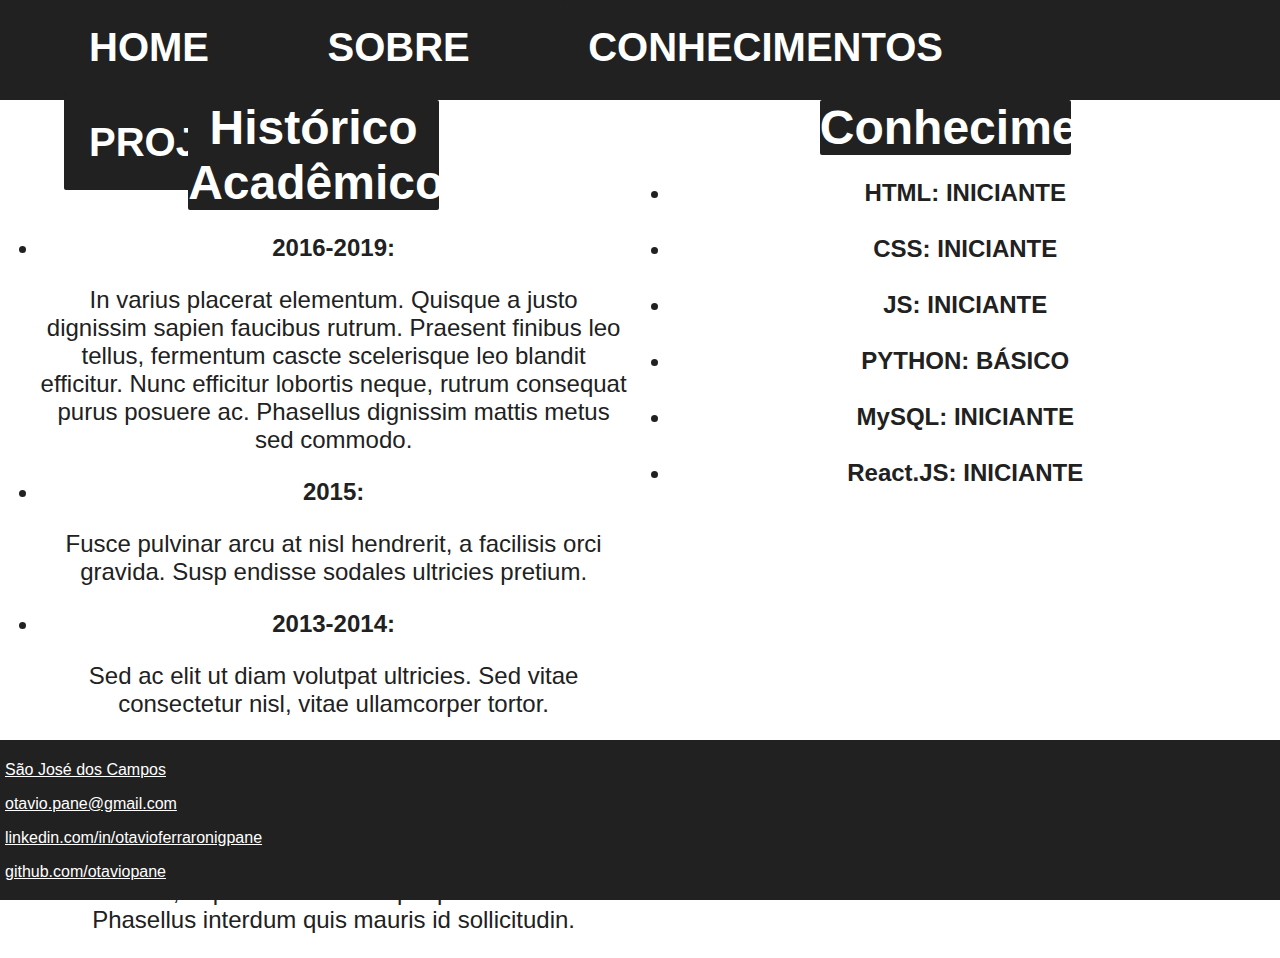
==== src/p_conhecimentos.html @ 69c1485c "Adicionando boxes/divisorias responsivas em todas as pags e no footer do index." ====
<!doctype html>
<html>

<head>
    <meta charset='utf-8'>
    <link rel="stylesheet" type="text/css" href="./css/main.css">
    <title>Otavio Ferraroni G. Pane</title>
</head>

<body>
    <header class="menu-principal">
        <div class="botoes">
            <a href="index.html"><button class=btn-home>HOME</button></a>
            <a href="p_sobre.html"><button class=btn-sobre>SOBRE</button></a>
            <a href="p_conhecimentos.html"><button class=btn-conhecimentos>CONHECIMENTOS</button></a>
            <a href="p_projetos.html"><button class=btn-projetos >PROJETOS</button></a>
        </div>
    </header>

    
    <section class=div_responsiva>
        <h1 class=titulos>Histórico Acadêmico:</h1>
            <ul>
                <li>2016-2019:</li>
                    <p>In varius placerat elementum. 
                        Quisque a justo dignissim sapien faucibus rutrum. 
                        Praesent finibus leo tellus, 
                        fermentum cascte scelerisque leo blandit efficitur. 
                        Nunc efficitur lobortis neque, rutrum consequat purus posuere ac. 
                        Phasellus dignissim mattis metus sed commodo. 
                        </p>
                <li>2015:</li>
                        <p>Fusce pulvinar arcu at nisl hendrerit, a facilisis orci gravida. 
                        Susp endisse sodales ultricies pretium. </p>
                <li>2013-2014:</li>
                        <p>Sed ac elit ut diam volutpat ultricies. 
                        Sed vitae consectetur nisl, vitae ullamcorper tortor.</p>
                <li>2003-2012:</li>
                        <p>Nullam vitae neque fermentum magna scelerisque pellentesque et ac nunc. 
                        Mauris vehicula nisi massa, ut feugiat diam vulputate eget. 
                        Phasellus condimentum mauris eros, ut pulvinar est suscipit quis. 
                        Nulla facilisi. Phasellus interdum quis mauris id sollicitudin.</p>
            </ul>
    </section>

    <section class=div_responsiva>
            <h1 class=titulos>Conhecimentos:</h1>
                <ul>
                    <li>HTML: INICIANTE</li><br>
                    <li>CSS: INICIANTE</li><br>
                    <li>JS: INICIANTE</li><br>
                    <li>PYTHON: BÁSICO</li><br>
                    <li>MySQL: INICIANTE</li><br>
                    <li>React.JS: INICIANTE</li><br>
                        
                </ul>
    </section>



    <footer class="roda-pe">
        <p><a href="https://www.google.com/maps/place/Sao+Jose+dos+Campos" target="_blank">São José dos Campos</a></p>
        <p><a href="mailto:otavio.pane@gmail.com" target="_blank">otavio.pane@gmail.com</a></p>
        <p><a href="https://www.linkedin.com/in/otavioferraronigpane/" target="_blank">linkedin.com/in/otavioferraronigpane</a></p>
        <p><a href="https://www.github.com/otaviopane" target="_blank">github.com/otaviopane</a></p>
    </footer>

</body>

</html>
---- src/css/main.css ----
/*Foto pessoal*/
/* #foto3x4 {
  display: inline-block;
  margin-right: 5%;
  width: 350px;
  height: 450px;
} */

/*Fonte das Paginas*/
* {
  font-family: Helvetica;
  color: rgb(33, 33, 33);
}

body {
  width: 100%;
  height: 100%;
  margin: 0 auto;
}

/*Header e Botões*/
.menu-principal {
  width: 100%;
  background-color: rgb(33, 33, 33);
  height: 100px;
}

.botoes button {
  display: inline-block;
  margin: auto;
  margin-left: 5%;
  padding: 25px;
  background-color: rgb(33, 33, 33);
  color: white;
  border: none;
  border-radius: 2px;
  font-size: 40px;
  font-weight: bold;
}

/* Responsividade*/
/* Divisão da tela responsiva em dois blocos*/
.div_responsiva {
  display: inline-block;
  box-sizing: border-box;
  width: 49%;
  height: auto;
  border-style: none;
  vertical-align: top;
  font-size: 1.5em;
  text-align: center;
}
.div_responsiva_header {
  display: inline-block;
  box-sizing: border-box;
  width: 25%;
  height: auto;
  border-style: none;
  vertical-align: top;
  font-size: 1.5em;
  text-align: center;
}
.div_responsiva_footer {
  display: inline-block;
  box-sizing: border-box;
  width: 33%;
  height: auto;
  border-style: none;
  vertical-align: top;
  font-size: 1.5em;
  text-align: center;
}

/* Imagem responsiva dentro do bloco*/
.img_responsiva {
  display: block;
  width: 33%;
  margin: auto;
  text-align: center;
}

/* Responsividade < 600px*/
@media (max-width: 600px) {
  .div_responsiva {
    display: block;
    width: 100%;
    height: auto;
  }

  .img_responsiva {
    display: block;
    width: 90%;
    height: auto;
  }
}

/*Titulos e Destaques*/

.titulos {
  background-color: rgb(33, 33, 33);
  width: 40%;
  text-align: center;
  margin: auto;
  color: white;
  border: none;
  border-radius: 2px;
}

.t70px {
  font-size: 70px;
  margin-top: 5%;
  font-weight: bold;
}

.t60px {
  font-size: 60px;
  margin-left: 10%;
  font-weight: bold;
}

.t55px {
  font-size: 55px;
  margin-left: 8%;
  font-weight: bold;
}

.t45px {
  font-size: 45px;
  margin-left: 15%;
  font-weight: bold;
}

li {
  font-weight: bold;
}

/*Footer e Links externos*/
.roda-pe {
  padding: 5px;
  color: white;
  background-color: rgb(33, 33, 33);
  width: 100%;
  height: 150px;
  position: absolute;
  bottom: 0;
}

a {
  color: white;
}
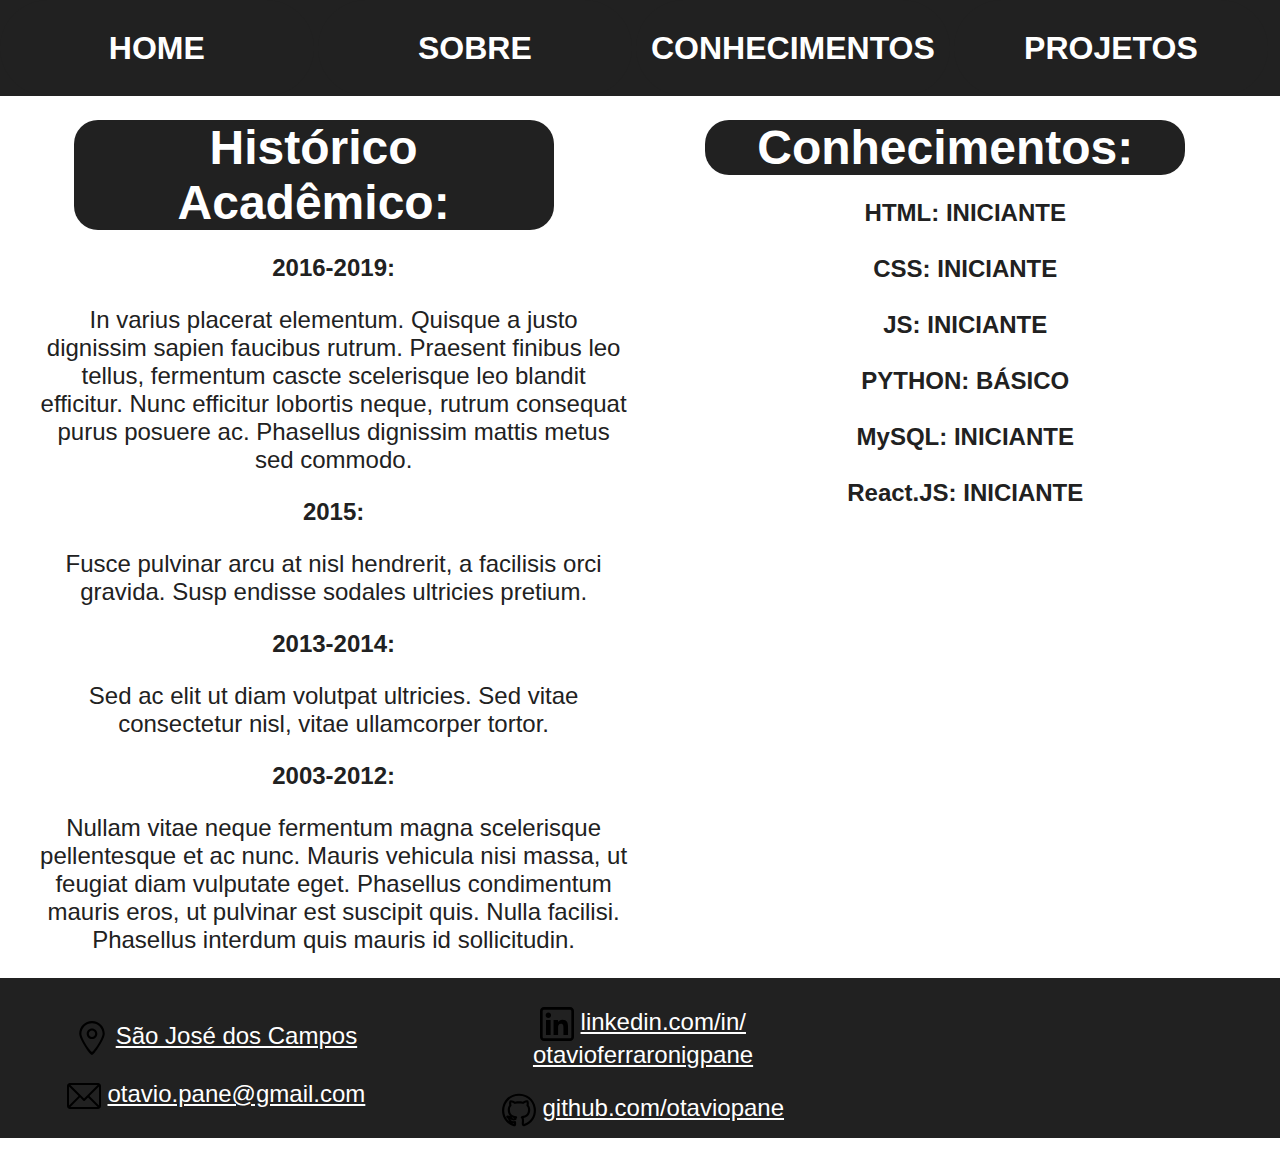
==== commit f08940f0: "Ajustando posição do header e footer em todas paginas. Ajustando tamanho e posição dos titulos do ho" ====
--- a/src/p_conhecimentos.html
+++ b/src/p_conhecimentos.html
@@ -10,10 +10,10 @@
 <body>
     <header class="menu-principal">
         <div class="botoes">
-            <a href="index.html"><button class=btn-home>HOME</button></a>
-            <a href="p_sobre.html"><button class=btn-sobre>SOBRE</button></a>
-            <a href="p_conhecimentos.html"><button class=btn-conhecimentos>CONHECIMENTOS</button></a>
-            <a href="p_projetos.html"><button class=btn-projetos >PROJETOS</button></a>
+            <a href="index.html"><button class=div_responsiva_header>HOME</button></a>
+            <a href="p_sobre.html"><button class=div_responsiva_header>SOBRE</button></a>
+            <a href="p_conhecimentos.html"><button class=div_responsiva_header>CONHECIMENTOS</button></a>
+            <a href="p_projetos.html"><button class=div_responsiva_header>PROJETOS</button></a>
         </div>
     </header>
 
@@ -58,11 +58,19 @@
 
 
 
-    <footer class="roda-pe">
-        <p><a href="https://www.google.com/maps/place/Sao+Jose+dos+Campos" target="_blank">São José dos Campos</a></p>
-        <p><a href="mailto:otavio.pane@gmail.com" target="_blank">otavio.pane@gmail.com</a></p>
-        <p><a href="https://www.linkedin.com/in/otavioferraronigpane/" target="_blank">linkedin.com/in/otavioferraronigpane</a></p>
-        <p><a href="https://www.github.com/otaviopane" target="_blank">github.com/otaviopane</a></p>
+    <footer class="roda-pe" >
+        <div class=div_responsiva_footer>
+        <p><img class=img_responsiva_footer src="img/big-map.svg" alt='Icone Mapa'/>
+            <a href="https://www.google.com/maps/place/Sao+Jose+dos+Campos" target="_blank">São José dos Campos</a></p>
+        <p><img class=img_responsiva_footer src="img/email.svg" alt='Icone Email'/>
+            <a href="mailto:otavio.pane@gmail.com" target="_blank">otavio.pane@gmail.com</a></p>
+        </div>
+        <div class=div_responsiva_footer>
+        <p><img class=img_responsiva_footer src="img/linkedin.svg" alt='Icone LinkedIn'/>
+            <a href="https://www.linkedin.com/in/otavioferraronigpane/" target="_blank">linkedin.com/in/<br>otavioferraronigpane</a></p>
+        <p><img class=img_responsiva_footer src="img/github.svg" alt='Icone GitHub'/>
+            <a href="https://www.github.com/otaviopane" target="_blank">github.com/otaviopane</a></p>
+        </div>
     </footer>
 
 </body>
--- a/src/css/main.css
+++ b/src/css/main.css
@@ -1,11 +1,3 @@
-/*Foto pessoal*/
-/* #foto3x4 {
-  display: inline-block;
-  margin-right: 5%;
-  width: 350px;
-  height: 450px;
-} */
-
 /*Fonte das Paginas*/
 * {
   font-family: Helvetica;
@@ -22,19 +14,16 @@
 .menu-principal {
   width: 100%;
   background-color: rgb(33, 33, 33);
-  height: 100px;
+  height: 6em;
+  vertical-align: middle;
 }
 
 .botoes button {
-  display: inline-block;
   margin: auto;
-  margin-left: 5%;
-  padding: 25px;
   background-color: rgb(33, 33, 33);
   color: white;
   border: none;
-  border-radius: 2px;
-  font-size: 40px;
+  border-radius: 2em;
   font-weight: bold;
 }
 
@@ -50,14 +39,32 @@
   font-size: 1.5em;
   text-align: center;
 }
+.div_responsiva_index {
+  display: inline-block;
+  box-sizing: border-box;
+  width: 69%;
+  height: 25em;
+  border-style: none;
+  vertical-align: top;
+  font-size: 1.5em;
+  text-align: center;
+}
+.div_responsiva_foto {
+  display: inline-block;
+  box-sizing: border-box;
+  width: 30%;
+  height: auto;
+  border-style: none;
+  text-align: center;
+}
 .div_responsiva_header {
   display: inline-block;
   box-sizing: border-box;
-  width: 25%;
-  height: auto;
+  width: 24.5%;
+  height: 3em;
   border-style: none;
-  vertical-align: top;
-  font-size: 1.5em;
+  vertical-align: middle;
+  font-size: 2em;
   text-align: center;
 }
 .div_responsiva_footer {
@@ -66,7 +73,7 @@
   width: 33%;
   height: auto;
   border-style: none;
-  vertical-align: top;
+  vertical-align: middle;
   font-size: 1.5em;
   text-align: center;
 }
@@ -74,7 +81,18 @@
 /* Imagem responsiva dentro do bloco*/
 .img_responsiva {
   display: block;
-  width: 33%;
+  width: 50%;
+  margin: auto;
+  margin-top: 40%;
+  text-align: center;
+  border-radius: 2em;
+}
+
+.img_responsiva_footer {
+  display: inline-block;
+  vertical-align: middle;
+  width: 8%;
+  size: auto;
   margin: auto;
   text-align: center;
 }
@@ -85,6 +103,12 @@
     display: block;
     width: 100%;
     height: auto;
+  }
+
+  .div_responsiva_header {
+    display: block;
+    width: 49%;
+    background-color: rgb(33, 33, 33);
   }
 
   .img_responsiva {
@@ -98,40 +122,57 @@
 
 .titulos {
   background-color: rgb(33, 33, 33);
-  width: 40%;
+  width: 10em;
   text-align: center;
   margin: auto;
+  margin-top: 0.5em;
   color: white;
   border: none;
-  border-radius: 2px;
+  border-radius: 0.5em;
 }
 
-.t70px {
-  font-size: 70px;
-  margin-top: 5%;
+.t1 {
+  font-size: 3em;
+  margin-top: 8%;
   font-weight: bold;
 }
 
-.t60px {
-  font-size: 60px;
-  margin-left: 10%;
+.t2 {
+  font-size: 2.5em;
+  margin-left: 35%;
   font-weight: bold;
 }
 
-.t55px {
-  font-size: 55px;
-  margin-left: 8%;
+.t3 {
+  font-size: 2.5em;
+  margin-left: 20%;
   font-weight: bold;
 }
 
-.t45px {
-  font-size: 45px;
-  margin-left: 15%;
+.t4 {
+  font-size: 2em;
+  margin-left: 40%;
+  font-weight: bold;
+}
+.t5 {
+  font-size: 2.8em;
+  text-align: center;
+  font-weight: bold;
+}
+.t6 {
+  font-size: 2em;
+  text-align: center;
+  font-weight: none;
+}
+.t7 {
+  font-size: 1.9em;
+  text-align: center;
   font-weight: bold;
 }
 
 li {
   font-weight: bold;
+  list-style: none;
 }
 
 /*Footer e Links externos*/
@@ -141,7 +182,7 @@
   background-color: rgb(33, 33, 33);
   width: 100%;
   height: 150px;
-  position: absolute;
+  position:fixed
   bottom: 0;
 }
 
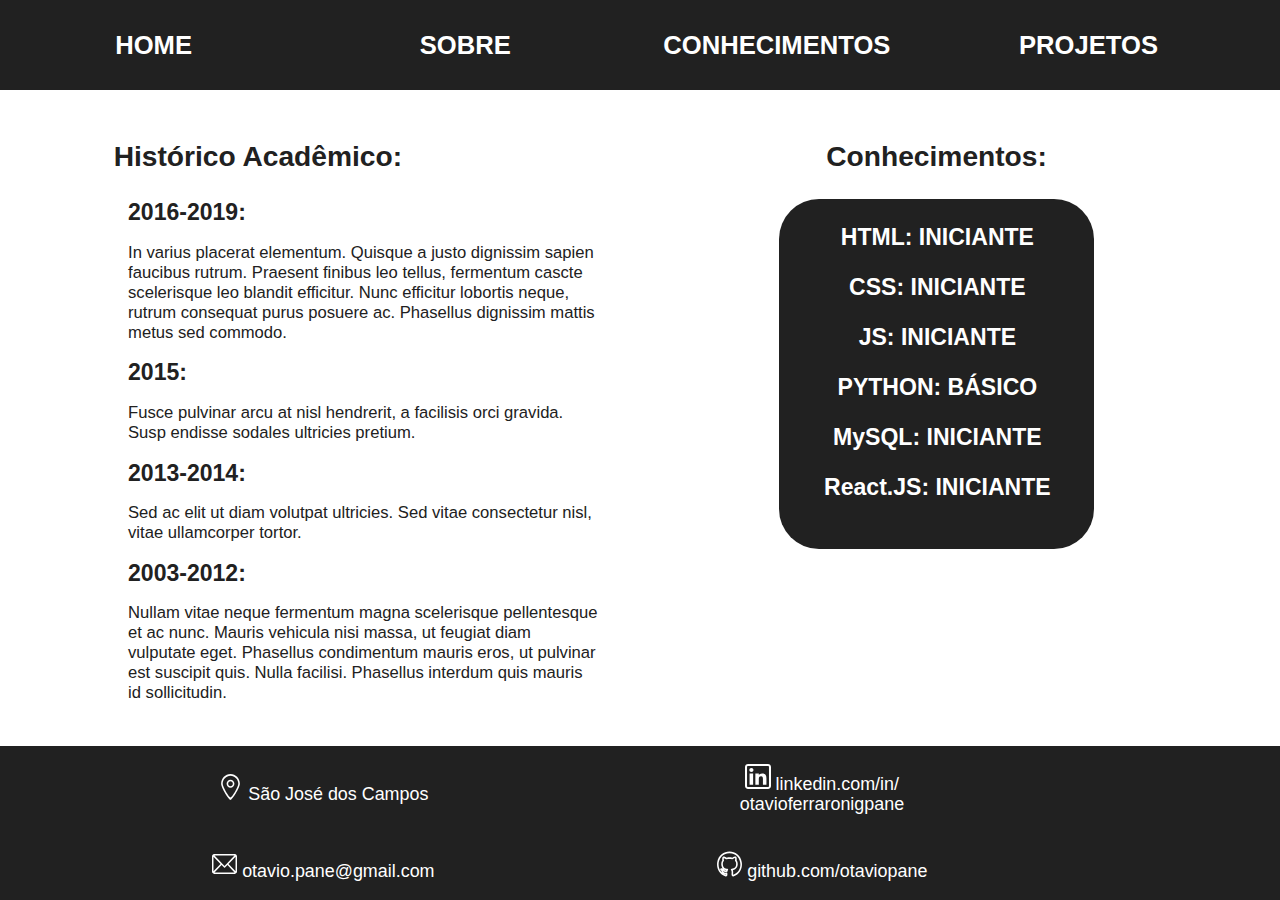
==== commit 9b4ba5db: "Reajustado layout pagina 'conhecimentos'(grid)" ====
--- a/src/p_conhecimentos.html
+++ b/src/p_conhecimentos.html
@@ -3,76 +3,82 @@
 
 <head>
     <meta charset='utf-8'>
+    <meta name="viewport" content="width=device-width, initial-scale=1.0">
     <link rel="stylesheet" type="text/css" href="./css/main.css">
     <title>Otavio Ferraroni G. Pane</title>
 </head>
 
 <body>
-    <header class="menu-principal">
-        <div class="botoes">
-            <a href="index.html"><button class=div_responsiva_header>HOME</button></a>
-            <a href="p_sobre.html"><button class=div_responsiva_header>SOBRE</button></a>
-            <a href="p_conhecimentos.html"><button class=div_responsiva_header>CONHECIMENTOS</button></a>
-            <a href="p_projetos.html"><button class=div_responsiva_header>PROJETOS</button></a>
-        </div>
-    </header>
+    <div class="grid_conheci">
+        <header>
+            <div class="botoes">
+                <a href="index.html"><button class=menu_responsivo>HOME</button></a>
+                <a href="p_sobre.html"><button class=menu_responsivo>SOBRE</button></a>
+                <a href="p_conhecimentos.html"><button class=menu_responsivo>CONHECIMENTOS</button></a>
+                <a href="p_projetos.html"><button class=menu_responsivo>PROJETOS</button></a>
+            </div>
+        </header>
+    
+        <section class="hist_acad">
+            <h1 class="co">Histórico Acadêmico:</h1>
+                <ul>
+                    <li>2016-2019:</li>
+                        <p>In varius placerat elementum. 
+                            Quisque a justo dignissim sapien faucibus rutrum. 
+                            Praesent finibus leo tellus, 
+                            fermentum cascte scelerisque leo blandit efficitur. 
+                            Nunc efficitur lobortis neque, rutrum consequat purus posuere ac. 
+                            Phasellus dignissim mattis metus sed commodo. 
+                            </p>
+                    <li>2015:</li>
+                            <p>Fusce pulvinar arcu at nisl hendrerit, a facilisis orci gravida. 
+                            Susp endisse sodales ultricies pretium. </p>
+                    <li>2013-2014:</li>
+                            <p>Sed ac elit ut diam volutpat ultricies. 
+                            Sed vitae consectetur nisl, vitae ullamcorper tortor.</p>
+                    <li>2003-2012:</li>
+                            <p>Nullam vitae neque fermentum magna scelerisque pellentesque et ac nunc. 
+                            Mauris vehicula nisi massa, ut feugiat diam vulputate eget. 
+                            Phasellus condimentum mauris eros, ut pulvinar est suscipit quis. 
+                            Nulla facilisi. Phasellus interdum quis mauris id sollicitudin.</p>
+                </ul>
+        </section>
 
-    
-    <section class=div_responsiva>
-        <h1 class=titulos>Histórico Acadêmico:</h1>
-            <ul>
-                <li>2016-2019:</li>
-                    <p>In varius placerat elementum. 
-                        Quisque a justo dignissim sapien faucibus rutrum. 
-                        Praesent finibus leo tellus, 
-                        fermentum cascte scelerisque leo blandit efficitur. 
-                        Nunc efficitur lobortis neque, rutrum consequat purus posuere ac. 
-                        Phasellus dignissim mattis metus sed commodo. 
-                        </p>
-                <li>2015:</li>
-                        <p>Fusce pulvinar arcu at nisl hendrerit, a facilisis orci gravida. 
-                        Susp endisse sodales ultricies pretium. </p>
-                <li>2013-2014:</li>
-                        <p>Sed ac elit ut diam volutpat ultricies. 
-                        Sed vitae consectetur nisl, vitae ullamcorper tortor.</p>
-                <li>2003-2012:</li>
-                        <p>Nullam vitae neque fermentum magna scelerisque pellentesque et ac nunc. 
-                        Mauris vehicula nisi massa, ut feugiat diam vulputate eget. 
-                        Phasellus condimentum mauris eros, ut pulvinar est suscipit quis. 
-                        Nulla facilisi. Phasellus interdum quis mauris id sollicitudin.</p>
-            </ul>
-    </section>
-
-    <section class=div_responsiva>
-            <h1 class=titulos>Conhecimentos:</h1>
-                <ul>
-                    <li>HTML: INICIANTE</li><br>
-                    <li>CSS: INICIANTE</li><br>
-                    <li>JS: INICIANTE</li><br>
-                    <li>PYTHON: BÁSICO</li><br>
-                    <li>MySQL: INICIANTE</li><br>
-                    <li>React.JS: INICIANTE</li><br>
-                        
-                </ul>
-    </section>
+        <section class="t_conhecimentos">
+                <h1 class="co">Conhecimentos:</h1>
+                    <div class="conhecimentos">
+                        <ul>
+                            <li class=co_list>HTML: INICIANTE</li><br>
+                            <li class=co_list>CSS: INICIANTE</li><br>
+                            <li class=co_list>JS: INICIANTE</li><br>
+                            <li class=co_list>PYTHON: BÁSICO</li><br>
+                            <li class=co_list>MySQL: INICIANTE</li><br>
+                            <li class=co_list>React.JS: INICIANTE</li><br>
+                        </ul>
+                    </div>
+        </section>
 
 
 
-    <footer class="roda-pe" >
-        <div class=div_responsiva_footer>
-        <p><img class=img_responsiva_footer src="img/big-map.svg" alt='Icone Mapa'/>
-            <a href="https://www.google.com/maps/place/Sao+Jose+dos+Campos" target="_blank">São José dos Campos</a></p>
-        <p><img class=img_responsiva_footer src="img/email.svg" alt='Icone Email'/>
-            <a href="mailto:otavio.pane@gmail.com" target="_blank">otavio.pane@gmail.com</a></p>
-        </div>
-        <div class=div_responsiva_footer>
-        <p><img class=img_responsiva_footer src="img/linkedin.svg" alt='Icone LinkedIn'/>
-            <a href="https://www.linkedin.com/in/otavioferraronigpane/" target="_blank">linkedin.com/in/<br>otavioferraronigpane</a></p>
-        <p><img class=img_responsiva_footer src="img/github.svg" alt='Icone GitHub'/>
-            <a href="https://www.github.com/otaviopane" target="_blank">github.com/otaviopane</a></p>
-        </div>
-    </footer>
-
+        <footer>
+            <div class=mp>
+                <p><img class=lmp src="img/big-map.svg" alt='Icone Mapa'/>
+                <a href="https://www.google.com/maps/place/Sao+Jose+dos+Campos" target="_blank">São José dos Campos</a></p>
+            </div>
+            <div class="ma">
+                <p><img class=lma src="img/email.svg" alt='Icone Email'/>
+                <a href="mailto:otavio.pane@gmail.com" target="_blank">otavio.pane@gmail.com</a></p>
+            </div>
+            <div class=ld>
+                <p><img class=lld src="img/linkedin.svg" alt='Icone LinkedIn'/>
+                <a href="https://www.linkedin.com/in/otavioferraronigpane/" target="_blank">linkedin.com/in/<br>otavioferraronigpane</a></p>
+            </div>
+            <div class="gh">    
+                <p><img class=lgh src="img/github.svg" alt='Icone GitHub'/>
+                <a href="https://www.github.com/otaviopane" target="_blank">github.com/otaviopane</a></p>
+            </div>
+        </footer>
+    </div>
 </body>
 
 </html>--- a/src/css/main.css
+++ b/src/css/main.css
@@ -1,4 +1,8 @@
-/*Fonte das Paginas*/
+/* ----------------------------------------------Geral----------------------------------------------------*/
+
+/* -------------------------------------------Fontes-------------------------------------------------*/
+
+/*------------------------------------------Fonte das Paginas------------------------------------------*/
 * {
   font-family: Helvetica;
   color: rgb(33, 33, 33);
@@ -10,182 +14,621 @@
   margin: 0 auto;
 }
 
-/*Header e Botões*/
-.menu-principal {
-  width: 100%;
+/*------------------------------------------Titulos e Destaques------------------------------------------*/
+
+h1 {
+  font-size: 2.2vw;
+  font-weight: bold;
+}
+
+p {
+  font-size: 1.4vw;
+  font-weight: normal;
+}
+
+/* ---------------------------Home---------------------------------*/
+.t1 {
+  font-size: 4vw;
+  margin-left: 10vw;
+  margin-top: 8vh;
+  font-weight: bold;
+}
+
+.t2 {
+  font-size: 3.5vw;
+  margin-left: 20vw;
+  font-weight: bold;
+}
+
+.t3 {
+  font-size: 3.5vw;
+  margin-left: 15vw;
+  margin-top: 8vh;
+  font-weight: bold;
+}
+
+.t4 {
+  font-size: 3vw;
+  margin-left: 25vw;
+  font-weight: bold;
+}
+
+/* ---------------------------Sobre---------------------------------*/
+.ts1 {
+  font-size: 3vw;
+  text-align: center;
+  font-weight: bold;
+}
+.ts2 {
+  font-size: 2.2vw;
+  text-align: center;
+  font-weight: none;
+}
+.ts3 {
+  font-size: 2.3vw;
+  text-align: center;
+  font-weight: bold;
+}
+
+/* ------------------------Conhecimentos----------------------------*/
+li {
+  font-size: 1.8vw;
+  font-weight: bold;
+  list-style: none;
+}
+
+ul > p {
+  font-size: 1.3vw;
+  font-weight: normal;
+}
+/* --------------------------Projetos------------------------------*/
+
+.pj_list{
+  font-size: 2.2vw;
+  font-weight: bold;
+
+}
+
+/* ---------------------------Footer---------------------------------*/
+a {
+  color: white;
+  text-decoration: none;
+}
+
+/* -------------------------------------------Grids-------------------------------------------------*/
+.grid_home {
+  display: grid;
+  width: 100vw;
+  height: 100vh;
+  grid-template-columns: 7fr 3fr;
+  grid-template-areas:
+    "h h"
+    "ab1 ft"
+    "ab2 ft"
+    "ab3 ft"
+    "ab4 ft"
+    "f f";
+}
+.grid_sobre {
+  display: grid;
+  width: 100vw;
+  height: 100vh;
+  grid-template-columns: 1fr 9fr 0.5fr 9fr 1fr;
+  grid-template-areas:
+    "h h h h h"
+    ". sobre sobre sobre ."
+    ". vd . exp ."
+    ". int int int ."
+    "esp esp esp esp esp"
+    "f f f f f";
+}
+.grid_conheci {
+  display: grid;
+  width: 100vw;
+  height: 100vh;
+  grid-template-columns: 1fr 9fr 0.5fr 9fr 1fr;
+  grid-template-areas:
+    "h h h h h"
+    ". ha . co ."
+    "f f f f f";
+}
+.grid_proj {
+  display: grid;
+  width: 100vw;
+  height: 100vh;
+  grid-template-columns: 1fr 9fr 1fr 9fr 1fr;
+  grid-template-areas:
+    "h h h h h"
+    ". pj . re ."
+    "f f f f f";
+}
+
+/* -------------------------------------------Header-------------------------------------------------*/
+header {
   background-color: rgb(33, 33, 33);
-  height: 6em;
-  vertical-align: middle;
+  height: 10vw;
+  max-height: 10vh;
+  grid-area: h;
 }
 
 .botoes button {
-  margin: auto;
   background-color: rgb(33, 33, 33);
   color: white;
+  width: 24vw;
+  font-weight: bold;
+}
+.menu_responsivo {
+  display: inline-block;
+  width: 50vh;
+  height: 10vw;
+  max-height: 10vh;
+  border-style: none;
+  font-size: min(max(12px, 2vw), 40px);
+}
+/* -------------------------------------------Home-------------------------------------------------*/
+.abertura_responsiva_1 {
+  grid-area: ab1;
+  margin-top: 2vw;
+  height: 10vh;
+}
+.abertura_responsiva_2 {
+  grid-area: ab2;
+  height: 10vh;
+}
+.abertura_responsiva_3 {
+  grid-area: ab3;
+  margin-top: 2vw;
+  height: 10vh;
+}
+.abertura_responsiva_4 {
+  grid-area: ab4;
+  height: 10vh;
+  margin-bottom: 8em;
+}
+.div_responsiva_foto {
+  grid-area: ft;
+  align-self: center;
+  justify-content: center;
+}
+.foto_responsiva {
+  width: 70%;
+  border-radius: 2em;
+}
+/* -------------------------------------------Sobre-------------------------------------------------*/
+.ab_sobre {
+  grid-area: sobre;
+  margin: 2vw;
+  height: auto;
+}
+.vida {
+  grid-area: vd;
+  height: auto;
+  margin: 5vh;
+  margin-top: 0;
+  margin-bottom: 1vh;
+}
+.exp_prof {
+  grid-area: exp;
+  height: auto;
+  margin: 5vh;
+  margin-top: 0;
+  margin-bottom: 1vh;
+}
+.interess {
+  grid-area: int;
+  height: auto;
+  margin: 5vh;
+  margin-top: 0;
+}
+/* ---------------------------------------Conhecimentos---------------------------------------------*/
+.hist_acad {
+  grid-area: ha;
+  margin: 2vw;
+  height: auto;
+}
+.t_conhecimentos {
+  grid-area: co;
+  margin: 2vw;
+  height: auto;
+  text-align: center;
+}
+.conhecimentos {
+  background-color: rgb(33, 33, 33);
+  margin: auto;
+  margin-bottom: 10vw;
   border: none;
   border-radius: 2em;
-  font-weight: bold;
-}
-
-/* Responsividade*/
-/* Divisão da tela responsiva em dois blocos*/
-.div_responsiva {
-  display: inline-block;
-  box-sizing: border-box;
-  width: 49%;
-  height: auto;
-  border-style: none;
-  vertical-align: top;
+  display: table;
+  margin: 0px auto 0px auto;
+  padding: 5px;
+  font-size: 20px;
+}
+.co_list {
+  margin: auto;
+  color: white;
+  margin-right: 3vw;
+}
+.co {
+  margin: 2vw;
+}
+/* ---------------------------------------Projetos---------------------------------------------*/
+.projetos {
+  grid-area: pj;
+  margin: 2vw;
+  height: auto;
+}
+.realizados {
+  grid-area: re;
+  margin: 2vw;
+  height: auto;
+  text-align: center;
+}
+.tp {
+  font-size: 3vw;
+}
+.img_responsiva {
+  height: 200px;
+  width: 300px;
+  border-radius: 2em;
+}
+/* -------------------------------------------Footer-------------------------------------------------*/
+footer {
+  grid-area: f;
+  color: white;
+  background-color: rgb(33, 33, 33);
+  display: grid;
+  width: 100vw;
+  height: 1fr;
+  grid-template-columns: 6;
+  grid-template-rows: 2;
+  grid-template-areas:
+    "lmp mp lld ld cm cm"
+    "lma ma lgh gh cm cm";
+}
+
+.esp {
+  grid-area: esp;
+  height: 30vh;
+}
+
+.ma {
+  height: auto;
+  align-self: center;
   font-size: 1.5em;
   text-align: center;
-}
-.div_responsiva_index {
-  display: inline-block;
-  box-sizing: border-box;
-  width: 69%;
-  height: 25em;
-  border-style: none;
-  vertical-align: top;
+  grid-area: ma;
+}
+.mp {
+  height: auto;
+  align-self: center;
   font-size: 1.5em;
   text-align: center;
-}
-.div_responsiva_foto {
-  display: inline-block;
-  box-sizing: border-box;
-  width: 30%;
-  height: auto;
-  border-style: none;
-  text-align: center;
-}
-.div_responsiva_header {
-  display: inline-block;
-  box-sizing: border-box;
-  width: 24.5%;
-  height: 3em;
-  border-style: none;
-  vertical-align: middle;
-  font-size: 2em;
-  text-align: center;
-}
-.div_responsiva_footer {
-  display: inline-block;
-  box-sizing: border-box;
-  width: 33%;
-  height: auto;
-  border-style: none;
-  vertical-align: middle;
+  grid-area: mp;
+}
+.ld {
+  height: auto;
+  align-self: center;
   font-size: 1.5em;
   text-align: center;
-}
-
-/* Imagem responsiva dentro do bloco*/
-.img_responsiva {
-  display: block;
-  width: 50%;
-  margin: auto;
-  margin-top: 40%;
-  text-align: center;
-  border-radius: 2em;
-}
-
-.img_responsiva_footer {
-  display: inline-block;
-  vertical-align: middle;
-  width: 8%;
+  grid-area: ld;
+}
+.gh {
+  height: auto;
+  align-self: center;
+  font-size: 1.5em;
+  text-align: center;
+  grid-area: gh;
+}
+.lmp {
+  width: 2vw;
+  align-self: center;
   size: auto;
-  margin: auto;
-  text-align: center;
-}
-
-/* Responsividade < 600px*/
-@media (max-width: 600px) {
-  .div_responsiva {
-    display: block;
+  filter: invert(100%);
+  grid-area: lmp;
+}
+.lma {
+  width: 2vw;
+  align-self: center;
+  size: auto;
+  filter: invert(100%);
+  grid-area: lma;
+}
+.lld {
+  width: 2vw;
+  align-self: center;
+  size: auto;
+  filter: invert(100%);
+  grid-area: lld;
+}
+.lgh {
+  width: 2vw;
+  align-self: center;
+  size: auto;
+  filter: invert(100%);
+  grid-area: lgh;
+}
+
+/* -------------------------------------------Responsividade 1250-------------------------------------------------*/
+/* Responsividade < 1250px*/
+@media (max-width: 1250px) {
+  /* ---------------------------Home---------------------------------*/
+  .t1,
+  .t2,
+  .t3,
+  .t4 {
+    font-size: 4.5vw;
+  }
+  /* ---------------------------Sobre---------------------------------*/
+}
+
+/* -------------------------------------------Responsividade 1024-------------------------------------------------*/
+/* Responsividade < 1024px*/
+@media (max-width: 1024px) {
+  /* ---------------------------Home---------------------------------*/
+  .t1,
+  .t2,
+  .t3,
+  .t4 {
+    font-size: 5vw;
+  }
+
+  /* ---------------------------Sobre---------------------------------*/
+  h1 {
+    font-size: 3vw;
+    font-weight: bold;
+  }
+  p {
+    font-size: 2vw;
+    font-weight: normal;
+  }
+  .ts1 {
+    font-size: 4.2vw;
+    text-align: center;
+    font-weight: bold;
+    margin-bottom: 0;
+  }
+  .ts2 {
+    font-size: 2.5vw;
+    text-align: center;
+    margin-left: 10vw;
+    margin-right: 10vw;
+  }
+  .ts3 {
+    font-size: 3vw;
+    text-align: center;
+    font-weight: bold;
+  }
+}
+
+/* -------------------------------------------Responsividade 900-------------------------------------------------*/
+/* Responsividade < 900px*/
+@media (max-width: 900px) {
+  /* ---------------------------Home---------------------------------*/
+  .grid_home {
+    display: grid;
     width: 100%;
     height: auto;
-  }
-
-  .div_responsiva_header {
-    display: block;
-    width: 49%;
-    background-color: rgb(33, 33, 33);
-  }
-
-  .img_responsiva {
-    display: block;
-    width: 90%;
+    grid-template-columns: 100%;
+    grid-template-areas:
+      "h"
+      "ab1 "
+      "ab2"
+      "ft"
+      "ab3"
+      "ab4"
+      "f";
+  }
+
+  .foto_responsiva {
+    display: flex;
+    justify-content: start;
+    width: 70%;
+    margin-top: 8vh;
+    margin-left: 15vw;
+    border-radius: 2em;
+    filter: opacity(95%);
+  }
+  .abertura_responsiva_1,
+  .abertura_responsiva_2,
+  .abertura_responsiva_3,
+  .abertura_responsiva_4 {
+    text-align: center;
+  }
+
+  .t1,
+  .t2,
+  .t3,
+  .t4 {
+    font-size: 8vw;
+    margin-left: none;
+    margin-top: none;
+    margin-bottom: none;
+    margin-right: none;
+  }
+
+  /* ---------------------------Sobre---------------------------------*/
+  .grid_sobre {
+    grid-template-columns: 1fr;
+    grid-template-areas:
+      "h"
+      "sobre"
+      "vd"
+      "exp"
+      "int"
+      "esp"
+      "f";
+  }
+  h1 {
+    font-size: 3.8vw;
+    font-weight: bold;
+  }
+  p {
+    font-size: 2.5vw;
+    font-weight: normal;
+  }
+  .ts1 {
+    font-size: 5.7vw;
+    text-align: center;
+    font-weight: bold;
+    margin-bottom: 0;
+  }
+  .ts2 {
+    font-size: 3.5vw;
+    text-align: center;
+    margin-left: 10vw;
+    margin-right: 10vw;
+  }
+  .ts3 {
+    font-size: 4.1vw;
+    text-align: center;
+    font-weight: bold;
+  }
+
+  /* -----------------------Conhecimentos-----------------------------*/
+  .grid_conheci {
+    display: grid;
+    width: 100vw;
     height: auto;
-  }
-}
-
-/*Titulos e Destaques*/
-
-.titulos {
-  background-color: rgb(33, 33, 33);
-  width: 10em;
-  text-align: center;
-  margin: auto;
-  margin-top: 0.5em;
-  color: white;
-  border: none;
-  border-radius: 0.5em;
-}
-
-.t1 {
-  font-size: 3em;
-  margin-top: 8%;
-  font-weight: bold;
-}
-
-.t2 {
-  font-size: 2.5em;
-  margin-left: 35%;
-  font-weight: bold;
-}
-
-.t3 {
-  font-size: 2.5em;
-  margin-left: 20%;
-  font-weight: bold;
-}
-
-.t4 {
-  font-size: 2em;
-  margin-left: 40%;
-  font-weight: bold;
-}
-.t5 {
-  font-size: 2.8em;
-  text-align: center;
-  font-weight: bold;
-}
-.t6 {
-  font-size: 2em;
-  text-align: center;
-  font-weight: none;
-}
-.t7 {
-  font-size: 1.9em;
-  text-align: center;
-  font-weight: bold;
-}
-
-li {
-  font-weight: bold;
-  list-style: none;
-}
-
-/*Footer e Links externos*/
-.roda-pe {
-  padding: 5px;
-  color: white;
-  background-color: rgb(33, 33, 33);
-  width: 100%;
-  height: 150px;
-  position:fixed
-  bottom: 0;
-}
-
-a {
-  color: white;
-}
+    grid-template-columns: 1fr;
+    grid-template-areas:
+      "h"
+      "ha"
+      "co"
+      "f";
+  }
+  li {
+    font-size: 4vw;
+    font-weight: bold;
+    list-style: none;
+  }
+  ul > p {
+    font-size: 2vw;
+    margin-right: 15vw;
+    font-weight: normal;
+  }
+  .co_list {
+    margin-right: 5vw;
+  }
+  .co {
+    font-size: 7.5vw;
+    text-align: center;
+    margin: 5vw;
+  }
+  .conhecimentos {
+    margin-bottom: 10vw;
+}
+
+/* -------------------------------------------Responsividade 500-------------------------------------------------*/
+/* Responsividade < 500px*/
+@media (max-width: 500px) {
+  .grid_home {
+    display: grid;
+    width: 100%;
+    height: auto;
+    grid-template-columns: 100%;
+    grid-template-areas:
+      "h"
+      "ab1 "
+      "ab2"
+      "ft"
+      "ab3"
+      "ab4"
+      "f";
+  }
+
+  .foto_responsiva {
+    display: inline;
+    width: 70%;
+    margin-top: 8vh;
+    margin-left: 15vw;
+    border-radius: 2em;
+  }
+  .abertura_responsiva_1,
+  .abertura_responsiva_2,
+  .abertura_responsiva_3,
+  .abertura_responsiva_4 {
+    /* margin-bottom: 0;
+    margin-top: 0; */
+    text-align: center;
+  }
+
+  .t1,
+  .t2,
+  .t3,
+  .t4 {
+    font-size: 8vw;
+    margin-left: none;
+    margin-top: none;
+    margin-bottom: none;
+    margin-right: none;
+  }
+  /* ---------------------------Sobre---------------------------------*/
+  .grid_sobre {
+    grid-template-columns: 1fr 5fr 1fr;
+    grid-template-areas:
+      "h"
+      "sobre"
+      "vd"
+      "exp"
+      "int"
+      "esp"
+      "f";
+  }
+  h1 {
+    font-size: 4.8vw;
+    font-weight: bold;
+  }
+  p {
+    font-size: 3vw;
+    font-weight: normal;
+  }
+  .ts1 {
+    font-size: 7.2vw;
+    text-align: center;
+    font-weight: bold;
+    margin-bottom: 0;
+  }
+  .ts2 {
+    font-size: 4.4vw;
+    text-align: center;
+    margin-left: 10vw;
+    margin-right: 10vw;
+  }
+  .ts3 {
+    font-size: 5.2vw;
+    text-align: center;
+    font-weight: bold;
+  }
+
+  /* -----------------------Conhecimentos-----------------------------*/
+  .grid_conheci {
+    display: grid;
+    width: 100vw;
+    height: auto;
+    grid-template-columns: 1fr;
+    grid-template-areas:
+      "h"
+      "ha"
+      "co"
+      "f";
+  }
+  li {
+    font-size: 4vw;
+  }
+  ul > p {
+    font-size: 3vw;
+    margin-right: 15vw;
+    font-weight: normal;
+  }
+  .co_list {
+    margin-right: 7vw;
+  }
+  .co {
+    font-size: 7.5vw;
+    text-align: center;
+    margin: 5vw;
+  }
+  .conhecimentos {
+    margin-bottom: 10vw;
+}
+}
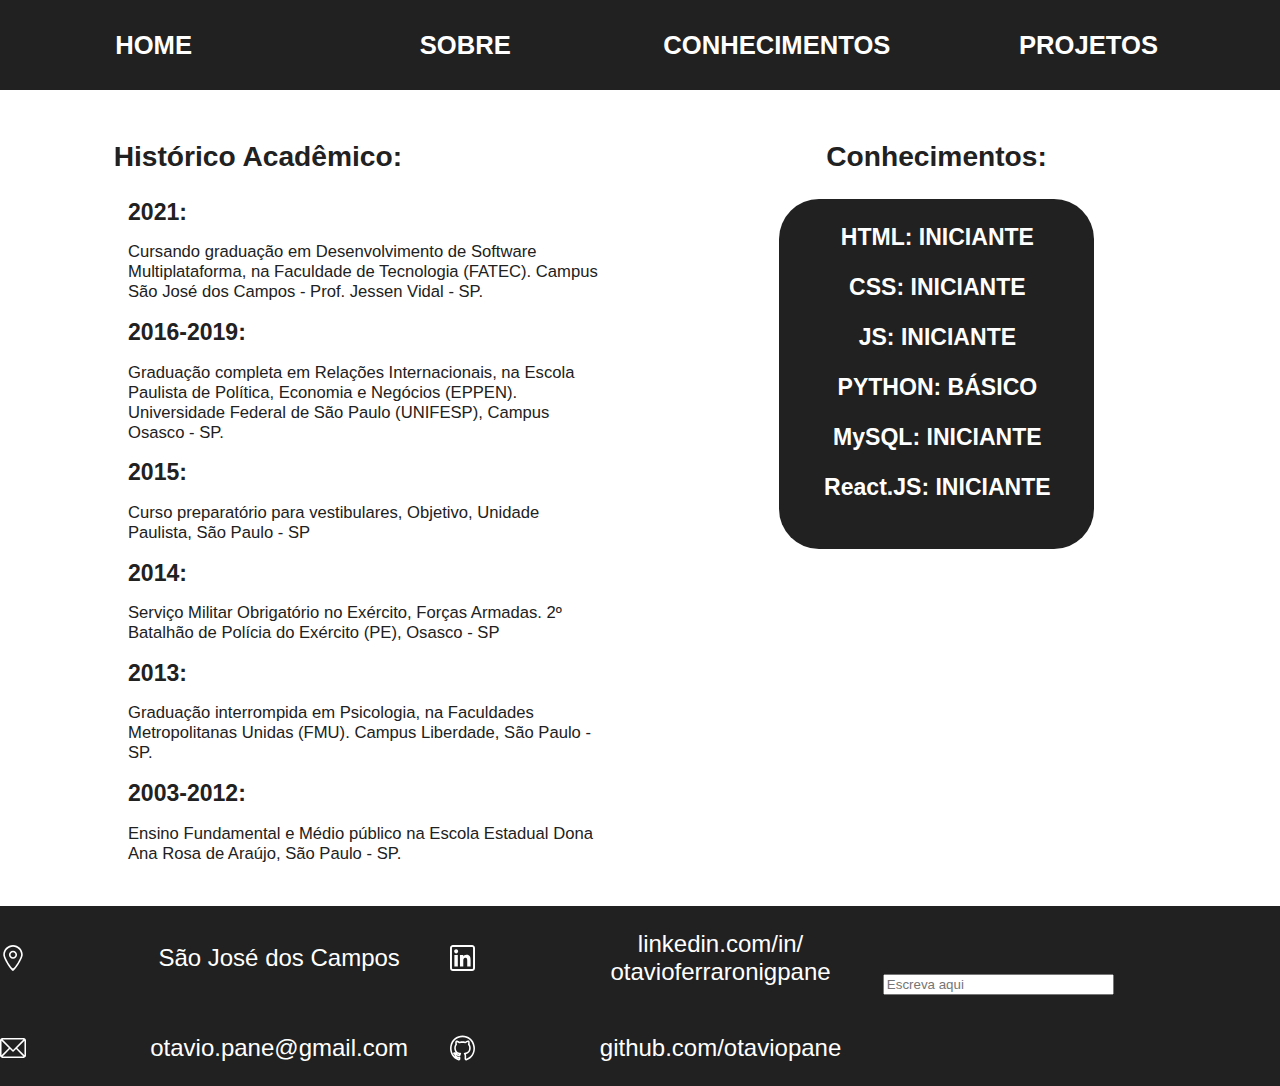
==== commit b9141b8b: "Adicionando conteudo ao sobre(vida, exp prof e interesses)" ====
--- a/src/p_conhecimentos.html
+++ b/src/p_conhecimentos.html
@@ -22,60 +22,53 @@
         <section class="hist_acad">
             <h1 class="co">Histórico Acadêmico:</h1>
                 <ul>
+                    <li>2021:</li>
+                        <p>Cursando graduação em Desenvolvimento de Software Multiplataforma, na Faculdade de Tecnologia (FATEC). 
+                            Campus São José dos Campos - Prof. Jessen Vidal - SP. 
                     <li>2016-2019:</li>
-                        <p>In varius placerat elementum. 
-                            Quisque a justo dignissim sapien faucibus rutrum. 
-                            Praesent finibus leo tellus, 
-                            fermentum cascte scelerisque leo blandit efficitur. 
-                            Nunc efficitur lobortis neque, rutrum consequat purus posuere ac. 
-                            Phasellus dignissim mattis metus sed commodo. 
-                            </p>
+                        <p>Graduação completa em Relações Internacionais, na Escola Paulista de Política, Economia e Negócios (EPPEN). 
+                            Universidade Federal de São Paulo (UNIFESP), Campus Osasco - SP.</p>
                     <li>2015:</li>
-                            <p>Fusce pulvinar arcu at nisl hendrerit, a facilisis orci gravida. 
-                            Susp endisse sodales ultricies pretium. </p>
-                    <li>2013-2014:</li>
-                            <p>Sed ac elit ut diam volutpat ultricies. 
-                            Sed vitae consectetur nisl, vitae ullamcorper tortor.</p>
+                        <p>Curso preparatório para vestibulares, Objetivo, Unidade Paulista, São Paulo - SP </p>
+                    <li>2014:</li>
+                        <p>Serviço Militar Obrigatório no Exército, Forças Armadas. 2º Batalhão de Polícia do Exército (PE), Osasco - SP</p>
+                    <li>2013:</li>
+                        <p>Graduação interrompida em Psicologia, na Faculdades Metropolitanas Unidas (FMU). Campus Liberdade, São Paulo - SP.</p>
                     <li>2003-2012:</li>
-                            <p>Nullam vitae neque fermentum magna scelerisque pellentesque et ac nunc. 
-                            Mauris vehicula nisi massa, ut feugiat diam vulputate eget. 
-                            Phasellus condimentum mauris eros, ut pulvinar est suscipit quis. 
-                            Nulla facilisi. Phasellus interdum quis mauris id sollicitudin.</p>
+                        <p>Ensino Fundamental e Médio público na Escola Estadual Dona Ana Rosa de Araújo, São Paulo - SP.</p>
                 </ul>
         </section>
 
         <section class="t_conhecimentos">
-                <h1 class="co">Conhecimentos:</h1>
-                    <div class="conhecimentos">
-                        <ul>
-                            <li class=co_list>HTML: INICIANTE</li><br>
-                            <li class=co_list>CSS: INICIANTE</li><br>
-                            <li class=co_list>JS: INICIANTE</li><br>
-                            <li class=co_list>PYTHON: BÁSICO</li><br>
-                            <li class=co_list>MySQL: INICIANTE</li><br>
-                            <li class=co_list>React.JS: INICIANTE</li><br>
-                        </ul>
-                    </div>
+            <h1 class="co">Conhecimentos:</h1>
+                <div class="conhecimentos">
+                    <ul>
+                        <li class=co_list>HTML: INICIANTE</li><br>
+                        <li class=co_list>CSS: INICIANTE</li><br>
+                        <li class=co_list>JS: INICIANTE</li><br>
+                        <li class=co_list>PYTHON: BÁSICO</li><br>
+                        <li class=co_list>MySQL: INICIANTE</li><br>
+                        <li class=co_list>React.JS: INICIANTE</li><br>
+                    </ul>
+                </div>
         </section>
 
+        <footer>
+            <img class=lmp src="img/big-map.svg" alt='Icone Mapa'/>
+            <p class=mp><a href="https://www.google.com/maps/place/Sao+Jose+dos+Campos" target="_blank">São José dos Campos</a></p>
+            
+            <img class=lma src="img/email.svg" alt='Icone Email'/>
+            <p class=ma><a href="mailto:otavio.pane@gmail.com" target="_blank">otavio.pane@gmail.com</a></p>
 
+            <img class=lld src="img/linkedin.svg" alt='Icone LinkedIn'/>
+            <p class=ld><a href="https://www.linkedin.com/in/otavioferraronigpane/" target="_blank">linkedin.com/in/<br>otavioferraronigpane</a></p>
+ 
+            <img class=lgh src="img/github.svg" alt='Icone GitHub'/>
+            <p class="gh"><a href="https://www.github.com/otaviopane" target="_blank">github.com/otaviopane</a></p>
 
-        <footer>
-            <div class=mp>
-                <p><img class=lmp src="img/big-map.svg" alt='Icone Mapa'/>
-                <a href="https://www.google.com/maps/place/Sao+Jose+dos+Campos" target="_blank">São José dos Campos</a></p>
-            </div>
-            <div class="ma">
-                <p><img class=lma src="img/email.svg" alt='Icone Email'/>
-                <a href="mailto:otavio.pane@gmail.com" target="_blank">otavio.pane@gmail.com</a></p>
-            </div>
-            <div class=ld>
-                <p><img class=lld src="img/linkedin.svg" alt='Icone LinkedIn'/>
-                <a href="https://www.linkedin.com/in/otavioferraronigpane/" target="_blank">linkedin.com/in/<br>otavioferraronigpane</a></p>
-            </div>
-            <div class="gh">    
-                <p><img class=lgh src="img/github.svg" alt='Icone GitHub'/>
-                <a href="https://www.github.com/otaviopane" target="_blank">github.com/otaviopane</a></p>
+            <div class="t_cm">
+                    <h2>Contate-me</h2>
+                    <input type="text" name="Contate-me" size=30 placeholder="Escreva aqui" /> 
             </div>
         </footer>
     </div>
